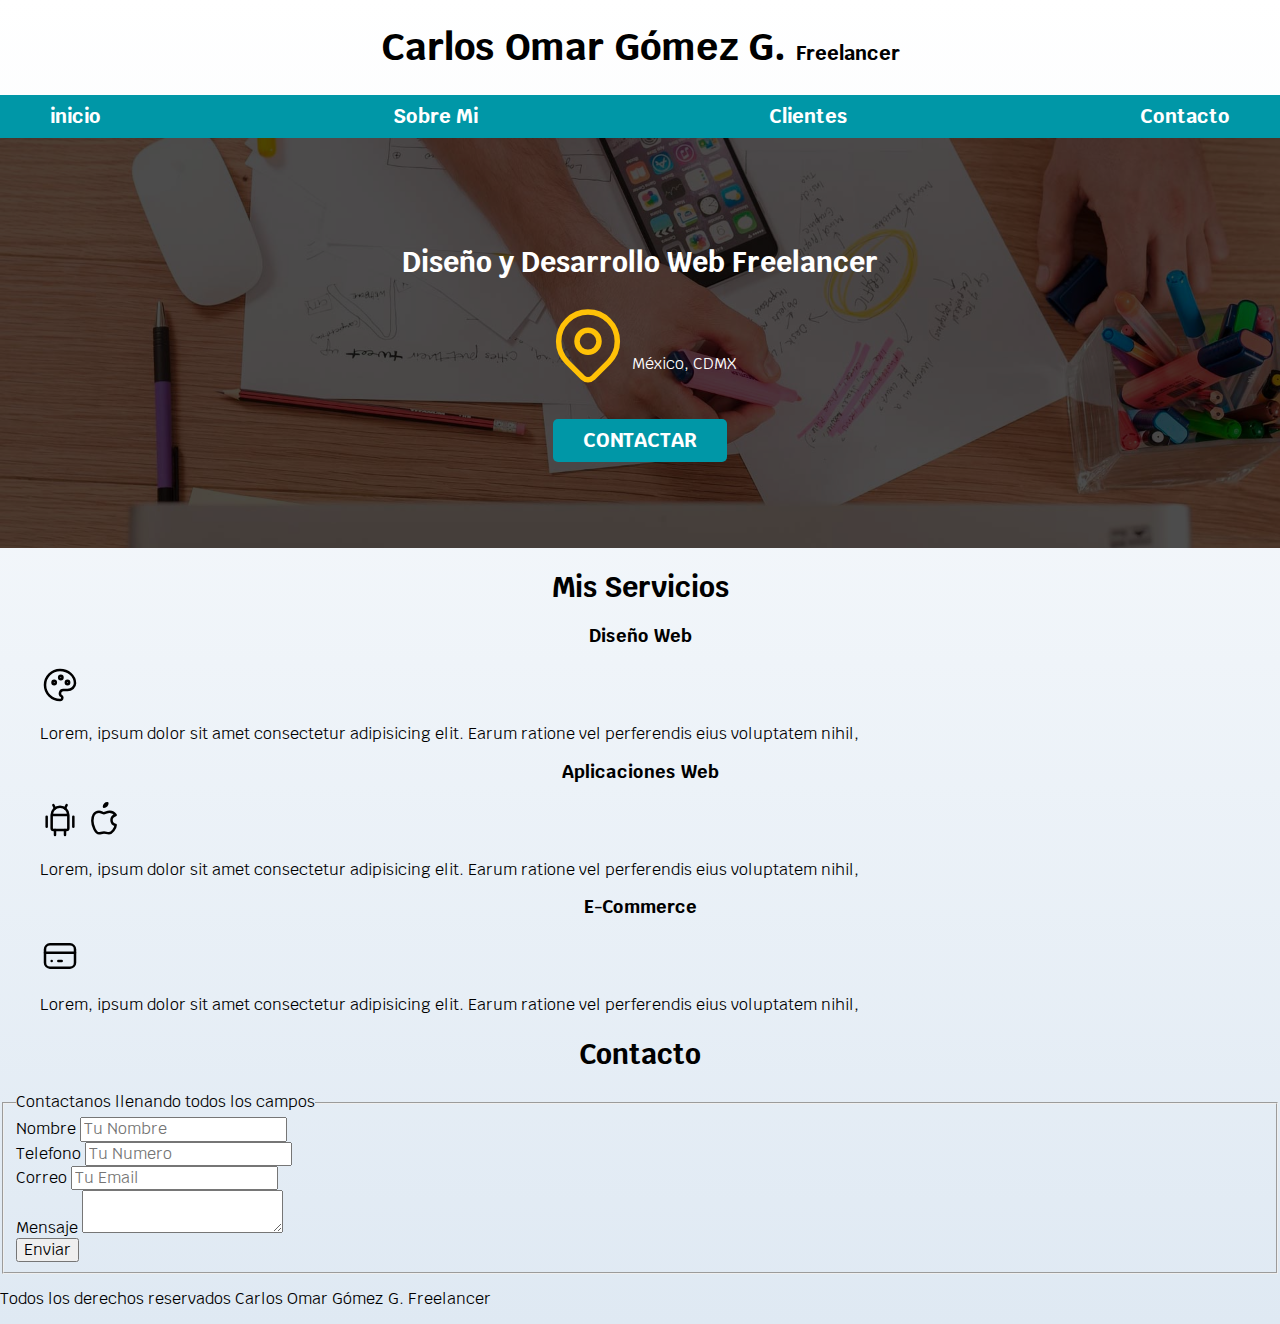
==== index.html @ b13fc424 "se realiza degradados en css" ====
<!DOCTYPE html>
<html lang="en">
<head>
    <meta charset="UTF-8">
    <meta name="viewport" content="width=device-width, initial-scale=1.0">
    <title> Diseño Freelancer </title>
    <link rel="preload" href="css/normalize.css" as="style">
    <link rel="stylesheet" href="css/normalize.css">
    <link rel="stylesheet" href="https://fonts.googleapis.com/css2?family=Krub:wght@400;700&display=swap">
    <link rel="preload" href="css/style.css" as="style">
    <link rel="stylesheet" href="css/style.css">   
</head>
<body>
    <header>
        <h1 class="titulo"> Carlos Omar Gómez G. <span> Freelancer </span> </h1>
    </header>

  <div class="nav-bg">
    <nav class="navegacion-principal contenedor">
        <a href="#">inicio</a>
        <a href="#">Sobre Mi</a>
        <a href="#">Clientes</a>
        <a href="#">Contacto</a>
    </nav>
  </div>  
    
    <section class="hero">
      <div class="contenido-hero">
        <h2 >Diseño y Desarrollo Web <span>Freelancer</span></h2>
           
        <div class="ubicacion">
            <svg xmlns="http://www.w3.org/2000/svg" class="icon icon-tabler icon-tabler-map-pin" width="88" height="88" viewBox="0 0 24 24" stroke-width="1.5" stroke="#ffc107" fill="none" stroke-linecap="round" stroke-linejoin="round">
              <path stroke="none" d="M0 0h24v24H0z" fill="none"/>
              <path d="M9 11a3 3 0 1 0 6 0a3 3 0 0 0 -6 0" />
              <path d="M17.657 16.657l-4.243 4.243a2 2 0 0 1 -2.827 0l-4.244 -4.243a8 8 0 1 1 11.314 0z" />
              </svg>
           <p> México, CDMX</p>
        </div>

        <a class="boton" href="#">Contactar</a>
      </div> <!--.contenido-hero-->
        
    </section>

        <main class="contenedor">
            <section>
                <h2>Mis Servicios</h2>
            </section>
            
            <section>   
                <h3>Diseño Web</h3>
                <svg xmlns="http://www.w3.org/2000/svg" class="icon icon-tabler icon-tabler-palette" width="40" height="40" viewBox="0 0 24 24" stroke-width="1.5" stroke="#000000" fill="none" stroke-linecap="round" stroke-linejoin="round">
                    <path stroke="none" d="M0 0h24v24H0z" fill="none"/>
                    <path d="M12 21a9 9 0 0 1 0 -18c4.97 0 9 3.582 9 8c0 1.06 -.474 2.078 -1.318 2.828c-.844 .75 -1.989 1.172 -3.182 1.172h-2.5a2 2 0 0 0 -1 3.75a1.3 1.3 0 0 1 -1 2.25" />
                    <path d="M8.5 10.5m-1 0a1 1 0 1 0 2 0a1 1 0 1 0 -2 0" />
                    <path d="M12.5 7.5m-1 0a1 1 0 1 0 2 0a1 1 0 1 0 -2 0" />
                    <path d="M16.5 10.5m-1 0a1 1 0 1 0 2 0a1 1 0 1 0 -2 0" />
                  </svg>
                <p>Lorem, ipsum dolor sit amet consectetur adipisicing elit. Earum ratione vel perferendis eius voluptatem nihil,</p>
            </section>
    
            <section>
                <h3>Aplicaciones Web</h3>
                <svg xmlns="http://www.w3.org/2000/svg" class="icon icon-tabler icon-tabler-brand-android" width="40" height="40" viewBox="0 0 24 24" stroke-width="1.5" stroke="#000000" fill="none" stroke-linecap="round" stroke-linejoin="round">
                    <path stroke="none" d="M0 0h24v24H0z" fill="none"/>
                    <path d="M4 10l0 6" />
                    <path d="M20 10l0 6" />
                    <path d="M7 9h10v8a1 1 0 0 1 -1 1h-8a1 1 0 0 1 -1 -1v-8a5 5 0 0 1 10 0" />
                    <path d="M8 3l1 2" />
                    <path d="M16 3l-1 2" />
                    <path d="M9 18l0 3" />
                    <path d="M15 18l0 3" />
                  </svg>
                <svg xmlns="http://www.w3.org/2000/svg" class="icon icon-tabler icon-tabler-brand-apple" width="40" height="40" viewBox="0 0 24 24" stroke-width="1.5" stroke="#000000" fill="none" stroke-linecap="round" stroke-linejoin="round">
                    <path stroke="none" d="M0 0h24v24H0z" fill="none"/>
                    <path d="M9 7c-3 0 -4 3 -4 5.5c0 3 2 7.5 4 7.5c1.088 -.046 1.679 -.5 3 -.5c1.312 0 1.5 .5 3 .5s4 -3 4 -5c-.028 -.01 -2.472 -.403 -2.5 -3c-.019 -2.17 2.416 -2.954 2.5 -3c-1.023 -1.492 -2.951 -1.963 -3.5 -2c-1.433 -.111 -2.83 1 -3.5 1c-.68 0 -1.9 -1 -3 -1z" />
                    <path d="M12 4a2 2 0 0 0 2 -2a2 2 0 0 0 -2 2" />
                  </svg>
                <p>Lorem, ipsum dolor sit amet consectetur adipisicing elit. Earum ratione vel perferendis eius voluptatem nihil,</p>
            </section>
        
            <section>
                <h3>E-Commerce</h3>
                <svg xmlns="http://www.w3.org/2000/svg" class="icon icon-tabler icon-tabler-credit-card" width="40" height="40" viewBox="0 0 24 24" stroke-width="1.5" stroke="#000000" fill="none" stroke-linecap="round" stroke-linejoin="round">
                    <path stroke="none" d="M0 0h24v24H0z" fill="none"/>
                    <path d="M3 5m0 3a3 3 0 0 1 3 -3h12a3 3 0 0 1 3 3v8a3 3 0 0 1 -3 3h-12a3 3 0 0 1 -3 -3z" />
                    <path d="M3 10l18 0" />
                    <path d="M7 15l.01 0" />
                    <path d="M11 15l2 0" />
                </svg>
                <p>Lorem, ipsum dolor sit amet consectetur adipisicing elit. Earum ratione vel perferendis eius voluptatem nihil,</p>
            </section>
        </main>

        <section>
            <h2>Contacto</h2>

            <form>
                <fieldset>
                    <legend>Contactanos llenando todos los campos </legend>

                  <div>
                    <label for="">Nombre</label>
                    <input type="text" placeholder="Tu Nombre">
                  </div>  

                  <div>
                    <label for="">Telefono</label>
                    <input type="tel" placeholder="Tu Numero">
                  </div>
                    
                  <div>
                    <label for="">Correo</label>
                    <input type="email" placeholder="Tu Email">
                  </div>
                    
                  <div>
                    <label for="">Mensaje</label>
                    <textarea name="" id="" cols="" rows=""></textarea>
                  </div>
                    
                  <div>
                    <input type="submit" value="Enviar">
                  </div> 

                </fieldset>
            </form>
        </section>
 
        <footer>
            <p>Todos los derechos reservados Carlos Omar Gómez G. Freelancer</p>
        </footer>
    
</body>
</html>
---- css/style.css ----
:root {
    --blanco: #ffffff;
    --oscuro: #212121;
    --primario: #ffc107;
    --secundario:#0097a7;
    --gris:#757575;
    --grisClaro:#dfe9f3;
    
}
/* Globales*/
html {
    font-size: 62.5%;
    box-sizing: border-box; /* Hack para Box Model*/
}
*, *:before, *:after {
    box-sizing: inherit;
    }

body {
    font-size: 16px;
    font-family: 'Krub', sans-serif;
    background-image: linear-gradient(to top, var(--grisClaro) 0%, var(--blanco)100% );
}

.contenedor {
    max-width: 120rem;
    margin: 0 auto 0 auto;
}

.boton {
    background-color: var(--secundario);
    color: var(--blanco);
    padding: 1rem 3rem;
    margin-top: 3rem;
    font-size: 2rem;
    text-decoration: none;
    text-transform: uppercase;
    font-weight: bold;
    border-radius: .5rem;
    width: 90%;
    text-align: center;
}

@media (min-width: 768px) {
    .boton {
        width:auto ;
    }
}

/*Tipografia */

h1 {
    font-size: 3.8rem;
}

h2 {
    font-size: 2.8rem;
}

h3 {
    font-size: 1.8rem;
}
h1, h2, h3 {
    text-align:center;
}
/* Titulos*/

.titulo span {
    font-size: 2rem;
}

/* Navegacion Principal*/

.nav-bg {
    background-color: var(--secundario);
}
.navegacion-principal {
    /* padding:1rem; */
    display: flex;
    /* flex-direction: row; */
    flex-direction: column;  
}
@media (min-width: 768px) {
    .navegacion-principal{
        flex-direction: row;
        justify-content: space-between;
    }
}
.navegacion-principal a {
    display: block;
    text-align: center;
   color: var(--blanco);
   text-decoration: none;
   font-size: 2rem;
   font-weight: 700;
   padding:1rem;
}
.navegacion-principal a:hover {
    background-color: var(--primario);
    color: var(--oscuro);  
}

/* Hero*/

.hero { 
    background-image: url(../img/hero.jpg);
    background-repeat: no-repeat;
    background-size: cover;
    height: 410px;
    position: relative;
}
.contenido-hero{
    position: absolute;
    background-color: rgba( 0, 0, 0, .7);  /** anterior **/
    background-color: rgb(0 0 0 / 70%);
    width: 100%;
    height: 100%;

    display: flex;
    flex-direction: column;
    align-items: center;
    justify-content: center;
} 

.contenido-hero h2,
.contenido-hero p {
    color: var(--blanco);
}

.contenido-hero .ubicacion {
    display: flex;
    align-items: flex-end;
}
---- css/style.css ----
:root {
    --blanco: #ffffff;
    --oscuro: #212121;
    --primario: #ffc107;
    --secundario:#0097a7;
    --gris:#757575;
    --grisClaro:#dfe9f3;
    
}
/* Globales*/
html {
    font-size: 62.5%;
    box-sizing: border-box; /* Hack para Box Model*/
}
*, *:before, *:after {
    box-sizing: inherit;
    }

body {
    font-size: 16px;
    font-family: 'Krub', sans-serif;
    background-image: linear-gradient(to top, var(--grisClaro) 0%, var(--blanco)100% );
}

.contenedor {
    max-width: 120rem;
    margin: 0 auto 0 auto;
}

.boton {
    background-color: var(--secundario);
    color: var(--blanco);
    padding: 1rem 3rem;
    margin-top: 3rem;
    font-size: 2rem;
    text-decoration: none;
    text-transform: uppercase;
    font-weight: bold;
    border-radius: .5rem;
    width: 90%;
    text-align: center;
}

@media (min-width: 768px) {
    .boton {
        width:auto ;
    }
}

/*Tipografia */

h1 {
    font-size: 3.8rem;
}

h2 {
    font-size: 2.8rem;
}

h3 {
    font-size: 1.8rem;
}
h1, h2, h3 {
    text-align:center;
}
/* Titulos*/

.titulo span {
    font-size: 2rem;
}

/* Navegacion Principal*/

.nav-bg {
    background-color: var(--secundario);
}
.navegacion-principal {
    /* padding:1rem; */
    display: flex;
    /* flex-direction: row; */
    flex-direction: column;  
}
@media (min-width: 768px) {
    .navegacion-principal{
        flex-direction: row;
        justify-content: space-between;
    }
}
.navegacion-principal a {
    display: block;
    text-align: center;
   color: var(--blanco);
   text-decoration: none;
   font-size: 2rem;
   font-weight: 700;
   padding:1rem;
}
.navegacion-principal a:hover {
    background-color: var(--primario);
    color: var(--oscuro);  
}

/* Hero*/

.hero { 
    background-image: url(../img/hero.jpg);
    background-repeat: no-repeat;
    background-size: cover;
    height: 410px;
    position: relative;
}
.contenido-hero{
    position: absolute;
    background-color: rgba( 0, 0, 0, .7);  /** anterior **/
    background-color: rgb(0 0 0 / 70%);
    width: 100%;
    height: 100%;

    display: flex;
    flex-direction: column;
    align-items: center;
    justify-content: center;
} 

.contenido-hero h2,
.contenido-hero p {
    color: var(--blanco);
}

.contenido-hero .ubicacion {
    display: flex;
    align-items: flex-end;
}
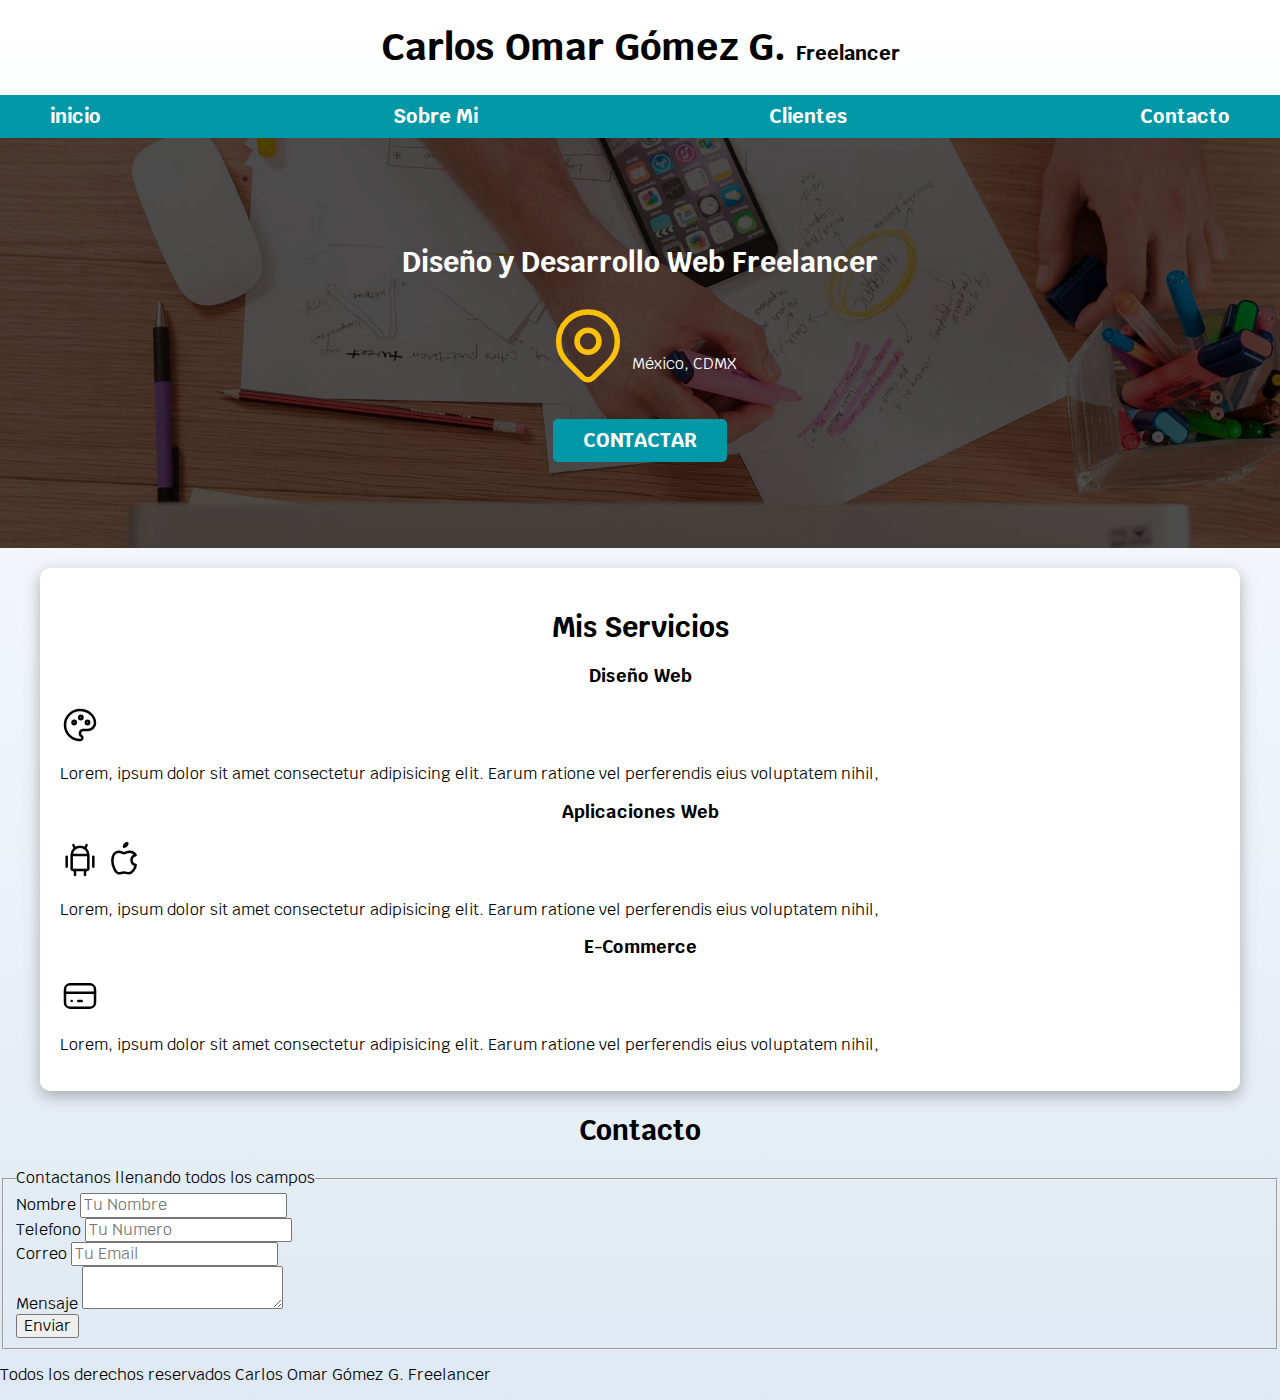
==== commit d7c56289: "sombra servicios" ====
--- a/index.html
+++ b/index.html
@@ -42,7 +42,7 @@
         
     </section>
 
-        <main class="contenedor">
+        <main class="contenedor sombra">
             <section>
                 <h2>Mis Servicios</h2>
             </section>
--- a/css/style.css
+++ b/css/style.css
@@ -45,6 +45,17 @@
     .boton {
         width:auto ;
     }
+}
+
+.sombra {
+    -webkit-box-shadow: 0px 5px 15px 0px rgba(112,112,112,0.54); /* navegador chrome no afecta si quitamos este codigo */
+    -moz-box-shadow: 0px 5px 15px 0px rgba(112,112,112,0.54);   /*navegador fire-fox si checamos los valores de soporte */
+    box-shadow: 0px 5px 15px 0px rgba(112,112,112,0.54);
+    background-color: var(--blanco);
+    padding: 2rem;
+    border-radius: 1rem;
+    /*algunos novegadores requieren de prefijos y otros nos, los podemos validar en CAN I USE  ahi podemos validar los soportes de 
+    cada navegador */
 }
 
 /*Tipografia */
@@ -108,6 +119,7 @@
     background-size: cover;
     height: 410px;
     position: relative;
+    margin-bottom: 2rem;
 }
 .contenido-hero{
     position: absolute;
--- a/css/style.css
+++ b/css/style.css
@@ -45,6 +45,17 @@
     .boton {
         width:auto ;
     }
+}
+
+.sombra {
+    -webkit-box-shadow: 0px 5px 15px 0px rgba(112,112,112,0.54); /* navegador chrome no afecta si quitamos este codigo */
+    -moz-box-shadow: 0px 5px 15px 0px rgba(112,112,112,0.54);   /*navegador fire-fox si checamos los valores de soporte */
+    box-shadow: 0px 5px 15px 0px rgba(112,112,112,0.54);
+    background-color: var(--blanco);
+    padding: 2rem;
+    border-radius: 1rem;
+    /*algunos novegadores requieren de prefijos y otros nos, los podemos validar en CAN I USE  ahi podemos validar los soportes de 
+    cada navegador */
 }
 
 /*Tipografia */
@@ -108,6 +119,7 @@
     background-size: cover;
     height: 410px;
     position: relative;
+    margin-bottom: 2rem;
 }
 .contenido-hero{
     position: absolute;
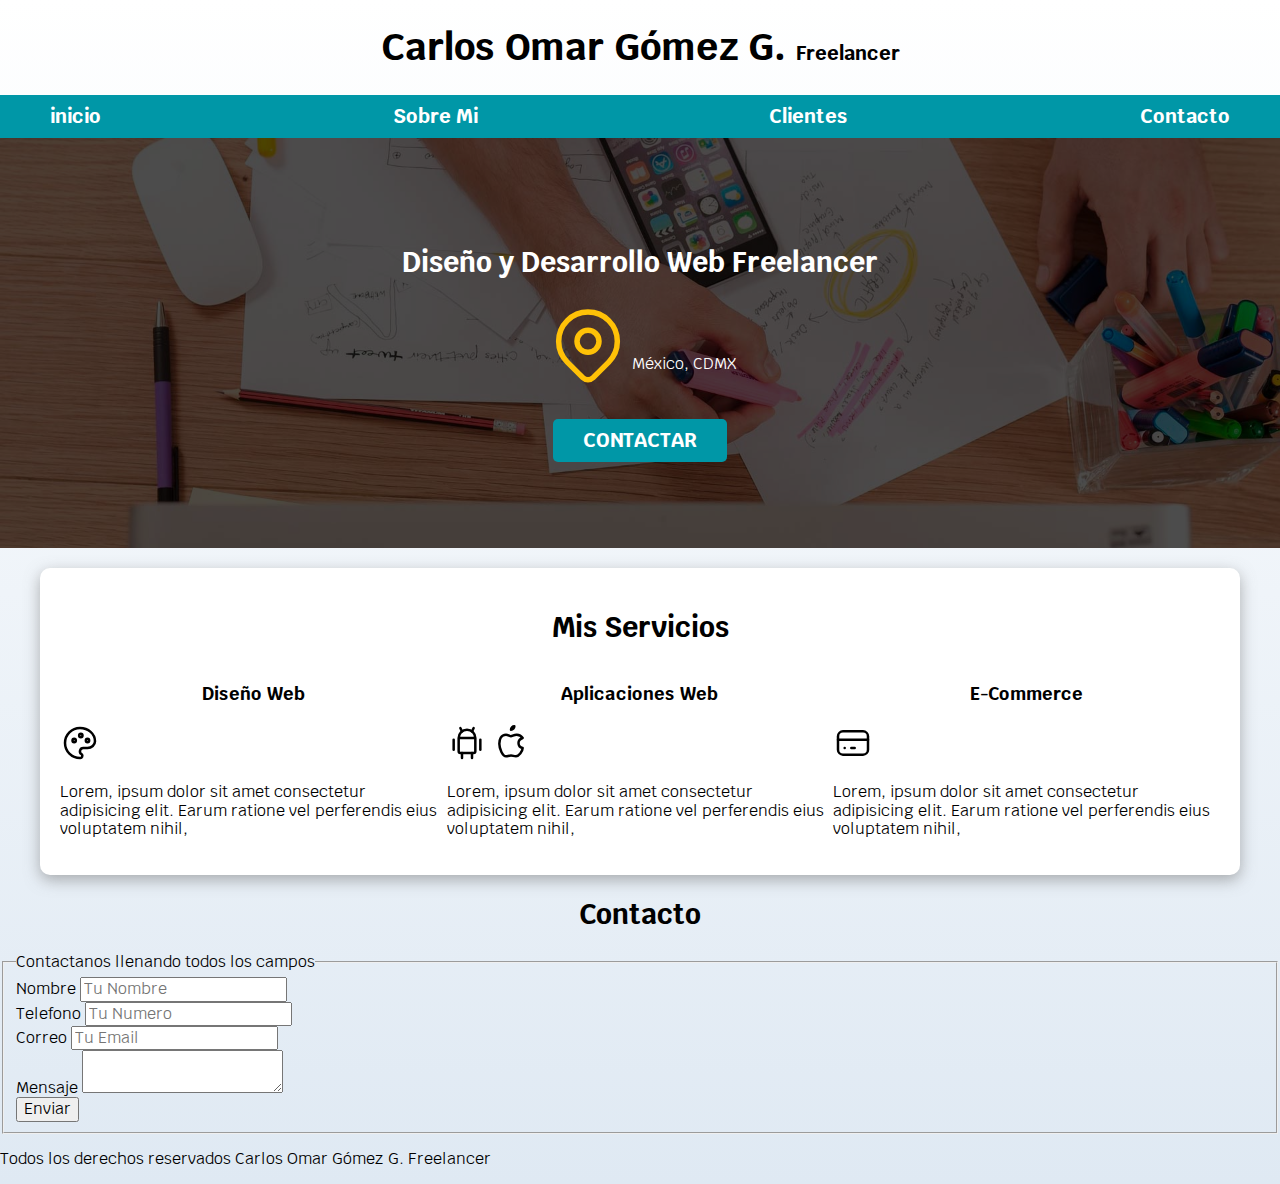
==== commit 9b7d8126: "se crea el css grid" ====
--- a/index.html
+++ b/index.html
@@ -41,12 +41,11 @@
       </div> <!--.contenido-hero-->
         
     </section>
-
+    
         <main class="contenedor sombra">
-            <section>
                 <h2>Mis Servicios</h2>
-            </section>
             
+          <div class="servicios"> 
             <section>   
                 <h3>Diseño Web</h3>
                 <svg xmlns="http://www.w3.org/2000/svg" class="icon icon-tabler icon-tabler-palette" width="40" height="40" viewBox="0 0 24 24" stroke-width="1.5" stroke="#000000" fill="none" stroke-linecap="round" stroke-linejoin="round">
@@ -90,6 +89,8 @@
                 </svg>
                 <p>Lorem, ipsum dolor sit amet consectetur adipisicing elit. Earum ratione vel perferendis eius voluptatem nihil,</p>
             </section>
+          </div> 
+          <!--servicios-->
         </main>
 
         <section>
--- a/css/style.css
+++ b/css/style.css
@@ -144,5 +144,13 @@
     align-items: flex-end;
 }
 
+/*servicios*/
+
+@media (min-width:768px) {
+    .servicios {
+        display: grid;
+        grid-template-columns:repeat(3, 1fr);
+    }
+}
 
 
--- a/css/style.css
+++ b/css/style.css
@@ -144,5 +144,13 @@
     align-items: flex-end;
 }
 
+/*servicios*/
+
+@media (min-width:768px) {
+    .servicios {
+        display: grid;
+        grid-template-columns:repeat(3, 1fr);
+    }
+}
 
 
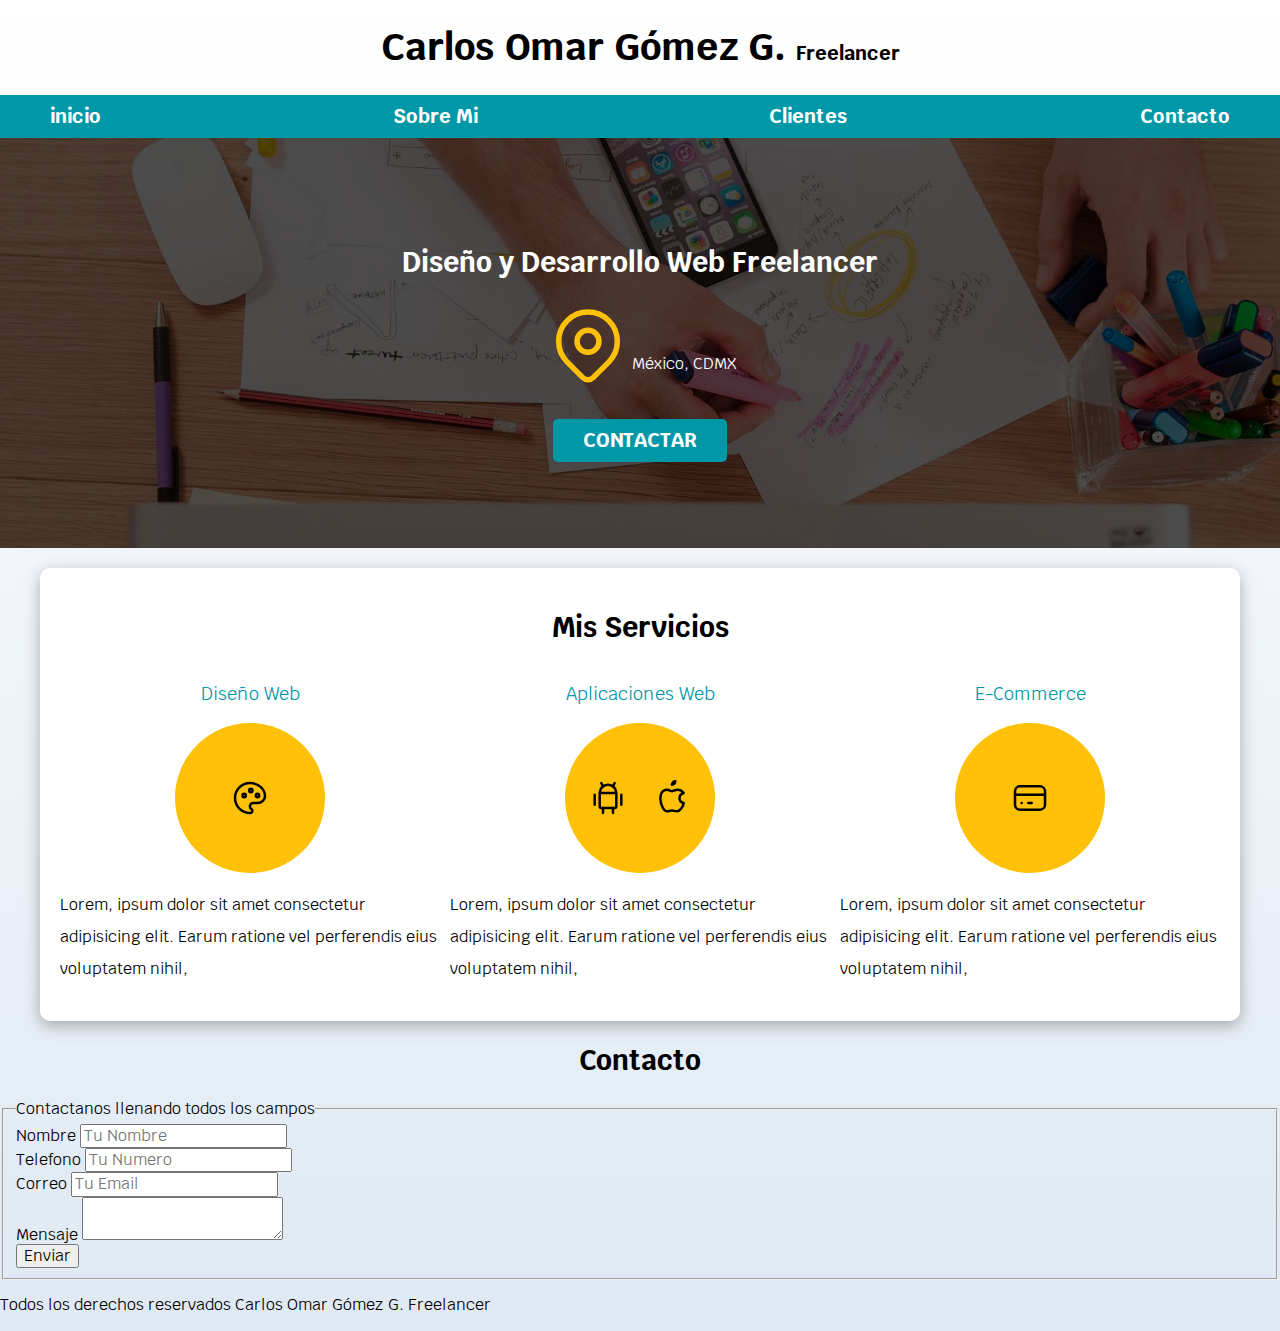
==== commit 732f7dde: "se realizan iconos en seccion de servicios y el fondo" ====
--- a/index.html
+++ b/index.html
@@ -46,51 +46,56 @@
                 <h2>Mis Servicios</h2>
             
           <div class="servicios"> 
-            <section>   
+            <section class="servicio">   
                 <h3>Diseño Web</h3>
-                <svg xmlns="http://www.w3.org/2000/svg" class="icon icon-tabler icon-tabler-palette" width="40" height="40" viewBox="0 0 24 24" stroke-width="1.5" stroke="#000000" fill="none" stroke-linecap="round" stroke-linejoin="round">
-                    <path stroke="none" d="M0 0h24v24H0z" fill="none"/>
-                    <path d="M12 21a9 9 0 0 1 0 -18c4.97 0 9 3.582 9 8c0 1.06 -.474 2.078 -1.318 2.828c-.844 .75 -1.989 1.172 -3.182 1.172h-2.5a2 2 0 0 0 -1 3.75a1.3 1.3 0 0 1 -1 2.25" />
-                    <path d="M8.5 10.5m-1 0a1 1 0 1 0 2 0a1 1 0 1 0 -2 0" />
-                    <path d="M12.5 7.5m-1 0a1 1 0 1 0 2 0a1 1 0 1 0 -2 0" />
-                    <path d="M16.5 10.5m-1 0a1 1 0 1 0 2 0a1 1 0 1 0 -2 0" />
-                  </svg>
+                  <div class="iconos">
+                    <svg xmlns="http://www.w3.org/2000/svg" class="icon icon-tabler icon-tabler-palette" width="40" height="40" viewBox="0 0 24 24" stroke-width="1.5" stroke="#000000" fill="none" stroke-linecap="round" stroke-linejoin="round">
+                      <path stroke="none" d="M0 0h24v24H0z" fill="none"/>
+                      <path d="M12 21a9 9 0 0 1 0 -18c4.97 0 9 3.582 9 8c0 1.06 -.474 2.078 -1.318 2.828c-.844 .75 -1.989 1.172 -3.182 1.172h-2.5a2 2 0 0 0 -1 3.75a1.3 1.3 0 0 1 -1 2.25" />
+                      <path d="M8.5 10.5m-1 0a1 1 0 1 0 2 0a1 1 0 1 0 -2 0" />
+                      <path d="M12.5 7.5m-1 0a1 1 0 1 0 2 0a1 1 0 1 0 -2 0" />
+                      <path d="M16.5 10.5m-1 0a1 1 0 1 0 2 0a1 1 0 1 0 -2 0" />
+                    </svg>
+                  </div>
                 <p>Lorem, ipsum dolor sit amet consectetur adipisicing elit. Earum ratione vel perferendis eius voluptatem nihil,</p>
             </section>
     
-            <section>
+            <section class="servicio">
                 <h3>Aplicaciones Web</h3>
-                <svg xmlns="http://www.w3.org/2000/svg" class="icon icon-tabler icon-tabler-brand-android" width="40" height="40" viewBox="0 0 24 24" stroke-width="1.5" stroke="#000000" fill="none" stroke-linecap="round" stroke-linejoin="round">
-                    <path stroke="none" d="M0 0h24v24H0z" fill="none"/>
-                    <path d="M4 10l0 6" />
-                    <path d="M20 10l0 6" />
-                    <path d="M7 9h10v8a1 1 0 0 1 -1 1h-8a1 1 0 0 1 -1 -1v-8a5 5 0 0 1 10 0" />
-                    <path d="M8 3l1 2" />
-                    <path d="M16 3l-1 2" />
-                    <path d="M9 18l0 3" />
-                    <path d="M15 18l0 3" />
-                  </svg>
-                <svg xmlns="http://www.w3.org/2000/svg" class="icon icon-tabler icon-tabler-brand-apple" width="40" height="40" viewBox="0 0 24 24" stroke-width="1.5" stroke="#000000" fill="none" stroke-linecap="round" stroke-linejoin="round">
-                    <path stroke="none" d="M0 0h24v24H0z" fill="none"/>
-                    <path d="M9 7c-3 0 -4 3 -4 5.5c0 3 2 7.5 4 7.5c1.088 -.046 1.679 -.5 3 -.5c1.312 0 1.5 .5 3 .5s4 -3 4 -5c-.028 -.01 -2.472 -.403 -2.5 -3c-.019 -2.17 2.416 -2.954 2.5 -3c-1.023 -1.492 -2.951 -1.963 -3.5 -2c-1.433 -.111 -2.83 1 -3.5 1c-.68 0 -1.9 -1 -3 -1z" />
-                    <path d="M12 4a2 2 0 0 0 2 -2a2 2 0 0 0 -2 2" />
-                  </svg>
+                <div class="iconos">
+                    <svg xmlns="http://www.w3.org/2000/svg" class="icon icon-tabler icon-tabler-brand-android" width="40" height="40" viewBox="0 0 24 24" stroke-width="1.5" stroke="#000000" fill="none" stroke-linecap="round" stroke-linejoin="round">
+                        <path stroke="none" d="M0 0h24v24H0z" fill="none"/>
+                        <path d="M4 10l0 6" />
+                        <path d="M20 10l0 6" />
+                        <path d="M7 9h10v8a1 1 0 0 1 -1 1h-8a1 1 0 0 1 -1 -1v-8a5 5 0 0 1 10 0" />
+                        <path d="M8 3l1 2" />
+                        <path d="M16 3l-1 2" />
+                        <path d="M9 18l0 3" />
+                        <path d="M15 18l0 3" />
+                      </svg>
+                    <svg xmlns="http://www.w3.org/2000/svg" class="icon icon-tabler icon-tabler-brand-apple" width="40" height="40" viewBox="0 0 24 24" stroke-width="1.5" stroke="#000000" fill="none" stroke-linecap="round" stroke-linejoin="round">
+                        <path stroke="none" d="M0 0h24v24H0z" fill="none"/>
+                        <path d="M9 7c-3 0 -4 3 -4 5.5c0 3 2 7.5 4 7.5c1.088 -.046 1.679 -.5 3 -.5c1.312 0 1.5 .5 3 .5s4 -3 4 -5c-.028 -.01 -2.472 -.403 -2.5 -3c-.019 -2.17 2.416 -2.954 2.5 -3c-1.023 -1.492 -2.951 -1.963 -3.5 -2c-1.433 -.111 -2.83 1 -3.5 1c-.68 0 -1.9 -1 -3 -1z" />
+                        <path d="M12 4a2 2 0 0 0 2 -2a2 2 0 0 0 -2 2" />
+                      </svg>
+                </div>
                 <p>Lorem, ipsum dolor sit amet consectetur adipisicing elit. Earum ratione vel perferendis eius voluptatem nihil,</p>
             </section>
         
-            <section>
+            <section class="servicio">
                 <h3>E-Commerce</h3>
-                <svg xmlns="http://www.w3.org/2000/svg" class="icon icon-tabler icon-tabler-credit-card" width="40" height="40" viewBox="0 0 24 24" stroke-width="1.5" stroke="#000000" fill="none" stroke-linecap="round" stroke-linejoin="round">
-                    <path stroke="none" d="M0 0h24v24H0z" fill="none"/>
-                    <path d="M3 5m0 3a3 3 0 0 1 3 -3h12a3 3 0 0 1 3 3v8a3 3 0 0 1 -3 3h-12a3 3 0 0 1 -3 -3z" />
-                    <path d="M3 10l18 0" />
-                    <path d="M7 15l.01 0" />
-                    <path d="M11 15l2 0" />
-                </svg>
+                <div class="iconos">
+                  <svg xmlns="http://www.w3.org/2000/svg" class="icon icon-tabler icon-tabler-credit-card" width="40" height="40" viewBox="0 0 24 24" stroke-width="1.5" stroke="#000000" fill="none" stroke-linecap="round" stroke-linejoin="round">
+                      <path stroke="none" d="M0 0h24v24H0z" fill="none"/>
+                      <path d="M3 5m0 3a3 3 0 0 1 3 -3h12a3 3 0 0 1 3 3v8a3 3 0 0 1 -3 3h-12a3 3 0 0 1 -3 -3z" />
+                      <path d="M3 10l18 0" />
+                      <path d="M7 15l.01 0" />
+                      <path d="M11 15l2 0" />
+                  </svg>
+                </div>
                 <p>Lorem, ipsum dolor sit amet consectetur adipisicing elit. Earum ratione vel perferendis eius voluptatem nihil,</p>
             </section>
-          </div> 
-          <!--servicios-->
+          </div> <!--.servicios-->
         </main>
 
         <section>
--- a/css/style.css
+++ b/css/style.css
@@ -150,7 +150,32 @@
     .servicios {
         display: grid;
         grid-template-columns:repeat(3, 1fr);
+        column-gap: 1rem;
     }
 }
 
+.servicio {
+    display: flex;
+    flex-direction: column;
+    align-items: center;
+}
 
+.servicio h3 {
+    color: var(--secundario);
+    font-weight: normal;
+}
+
+.servicio p {
+    line-height: 2;
+}
+
+.servicio .iconos {
+    height: 15rem;
+    width: 15rem;
+    background-color: var(--primario);
+    border-radius: 50%;
+    display: flex;
+    justify-content: space-evenly;
+    align-items: center;
+
+}--- a/css/style.css
+++ b/css/style.css
@@ -150,7 +150,32 @@
     .servicios {
         display: grid;
         grid-template-columns:repeat(3, 1fr);
+        column-gap: 1rem;
     }
 }
 
+.servicio {
+    display: flex;
+    flex-direction: column;
+    align-items: center;
+}
 
+.servicio h3 {
+    color: var(--secundario);
+    font-weight: normal;
+}
+
+.servicio p {
+    line-height: 2;
+}
+
+.servicio .iconos {
+    height: 15rem;
+    width: 15rem;
+    background-color: var(--primario);
+    border-radius: 50%;
+    display: flex;
+    justify-content: space-evenly;
+    align-items: center;
+
+}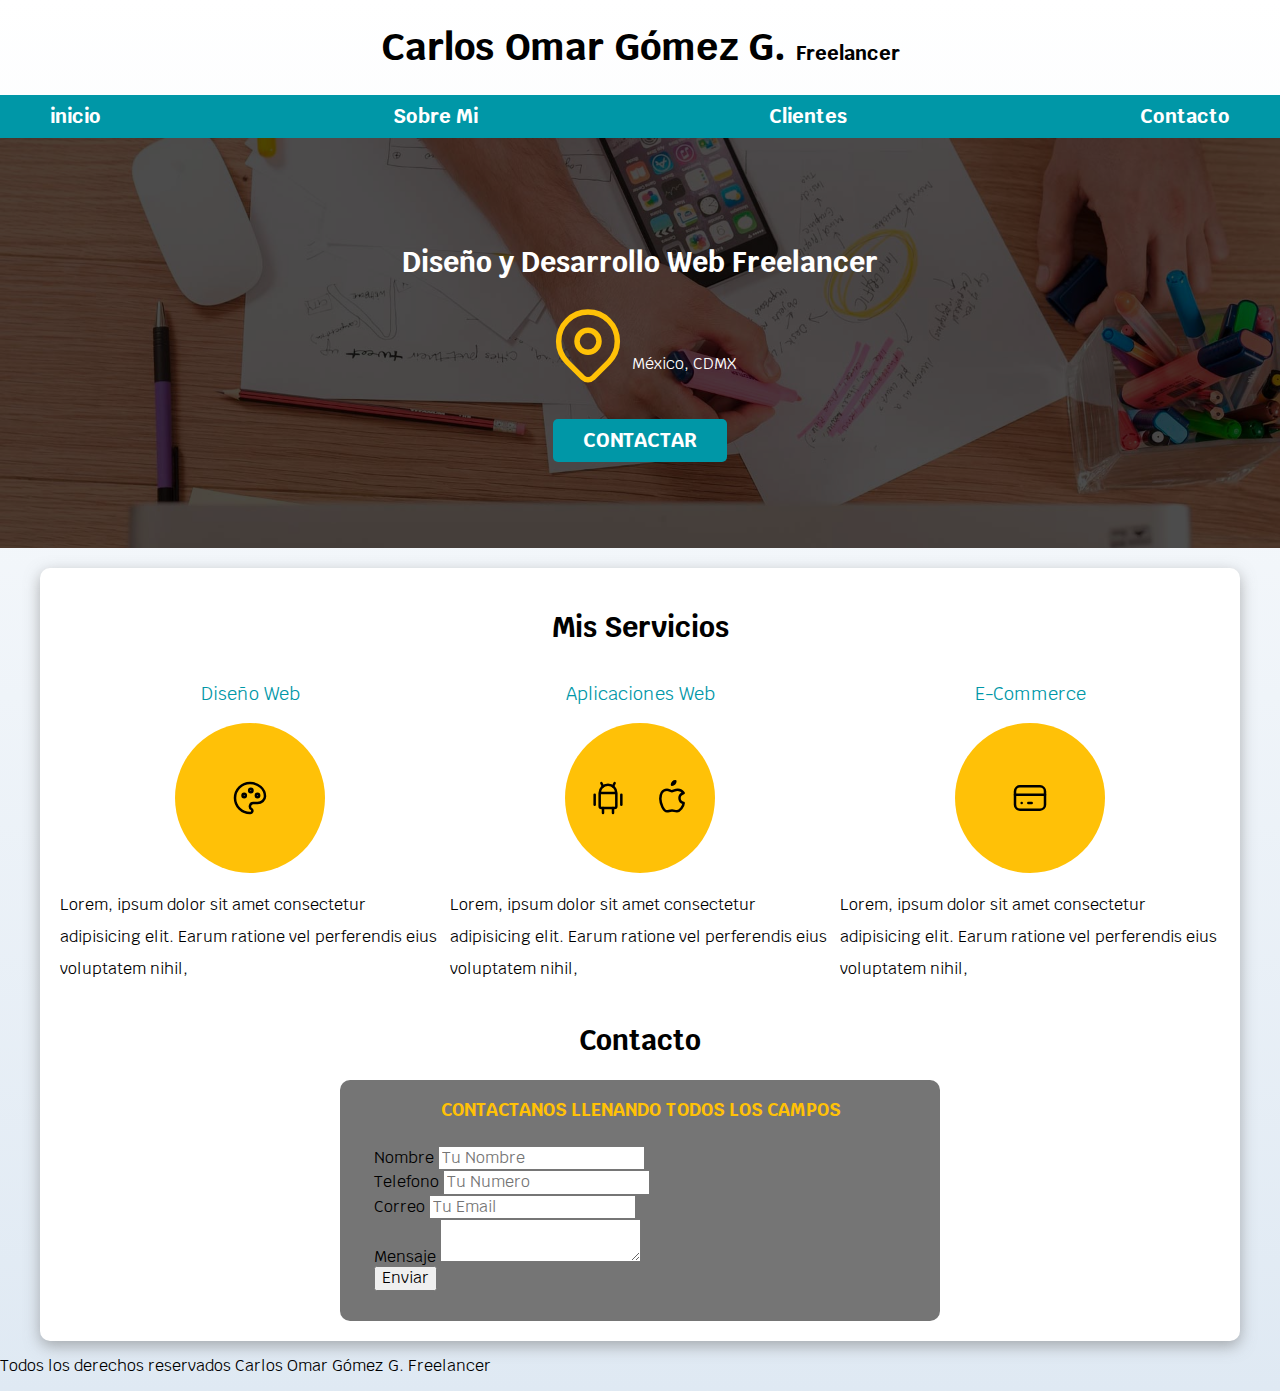
==== commit 59bb30f6: "seccion de contacto" ====
--- a/index.html
+++ b/index.html
@@ -36,8 +36,8 @@
               </svg>
            <p> México, CDMX</p>
         </div>
-
-        <a class="boton" href="#">Contactar</a>
+          
+          <a class="boton" href="#">Contactar</a>
       </div> <!--.contenido-hero-->
         
     </section>
@@ -96,43 +96,45 @@
                 <p>Lorem, ipsum dolor sit amet consectetur adipisicing elit. Earum ratione vel perferendis eius voluptatem nihil,</p>
             </section>
           </div> <!--.servicios-->
-        </main>
+        
 
-        <section>
-            <h2>Contacto</h2>
+          <section>
+            
+              <h2>Contacto</h2>
 
-            <form>
-                <fieldset>
-                    <legend>Contactanos llenando todos los campos </legend>
+              <form class="formulario">
+                  <fieldset>
+                      <legend>Contactanos llenando todos los campos </legend>
 
-                  <div>
-                    <label for="">Nombre</label>
-                    <input type="text" placeholder="Tu Nombre">
-                  </div>  
+                      <div class="contenedor-campos">
+                            <div>
+                              <label for="">Nombre</label>
+                              <input type="text" placeholder="Tu Nombre">
+                            </div>  
 
-                  <div>
-                    <label for="">Telefono</label>
-                    <input type="tel" placeholder="Tu Numero">
-                  </div>
-                    
-                  <div>
-                    <label for="">Correo</label>
-                    <input type="email" placeholder="Tu Email">
-                  </div>
-                    
-                  <div>
-                    <label for="">Mensaje</label>
-                    <textarea name="" id="" cols="" rows=""></textarea>
-                  </div>
-                    
-                  <div>
-                    <input type="submit" value="Enviar">
-                  </div> 
+                            <div>
+                              <label for="">Telefono</label>
+                              <input type="tel" placeholder="Tu Numero">
+                            </div>
+                              
+                            <div>
+                              <label for="">Correo</label>
+                              <input type="email" placeholder="Tu Email">
+                            </div>
+                              
+                            <div>
+                              <label for="">Mensaje</label>
+                              <textarea name="" id="" cols="" rows=""></textarea>
+                            </div>  
+                      </div> <!--Este es el contenedor de los campos-->
+                      <div>
+                        <input type="submit" value="Enviar">
+                      </div> 
 
-                </fieldset>
-            </form>
-        </section>
- 
+                  </fieldset>
+              </form>
+          </section>
+        </main>  
         <footer>
             <p>Todos los derechos reservados Carlos Omar Gómez G. Freelancer</p>
         </footer>
--- a/css/style.css
+++ b/css/style.css
@@ -177,5 +177,27 @@
     display: flex;
     justify-content: space-evenly;
     align-items: center;
-
+}
+
+/* contacto */
+
+.formulario {
+    background-color: var(--gris);
+    width: min(60rem, 100%); /* Utiliza el valor mas pequeño*/
+    margin: 0 auto;
+    padding: 2rem;
+    border-radius: 1rem;
+}
+
+.formulario fieldset {
+    border: none;
+}
+
+.formulario legend {
+    text-align: center;
+    font-size: 1.8rem;
+    text-transform: uppercase;
+    font-weight: 700;
+    margin-bottom: 2rem;
+    color: var(--primario);
 }--- a/css/style.css
+++ b/css/style.css
@@ -177,5 +177,27 @@
     display: flex;
     justify-content: space-evenly;
     align-items: center;
-
+}
+
+/* contacto */
+
+.formulario {
+    background-color: var(--gris);
+    width: min(60rem, 100%); /* Utiliza el valor mas pequeño*/
+    margin: 0 auto;
+    padding: 2rem;
+    border-radius: 1rem;
+}
+
+.formulario fieldset {
+    border: none;
+}
+
+.formulario legend {
+    text-align: center;
+    font-size: 1.8rem;
+    text-transform: uppercase;
+    font-weight: 700;
+    margin-bottom: 2rem;
+    color: var(--primario);
 }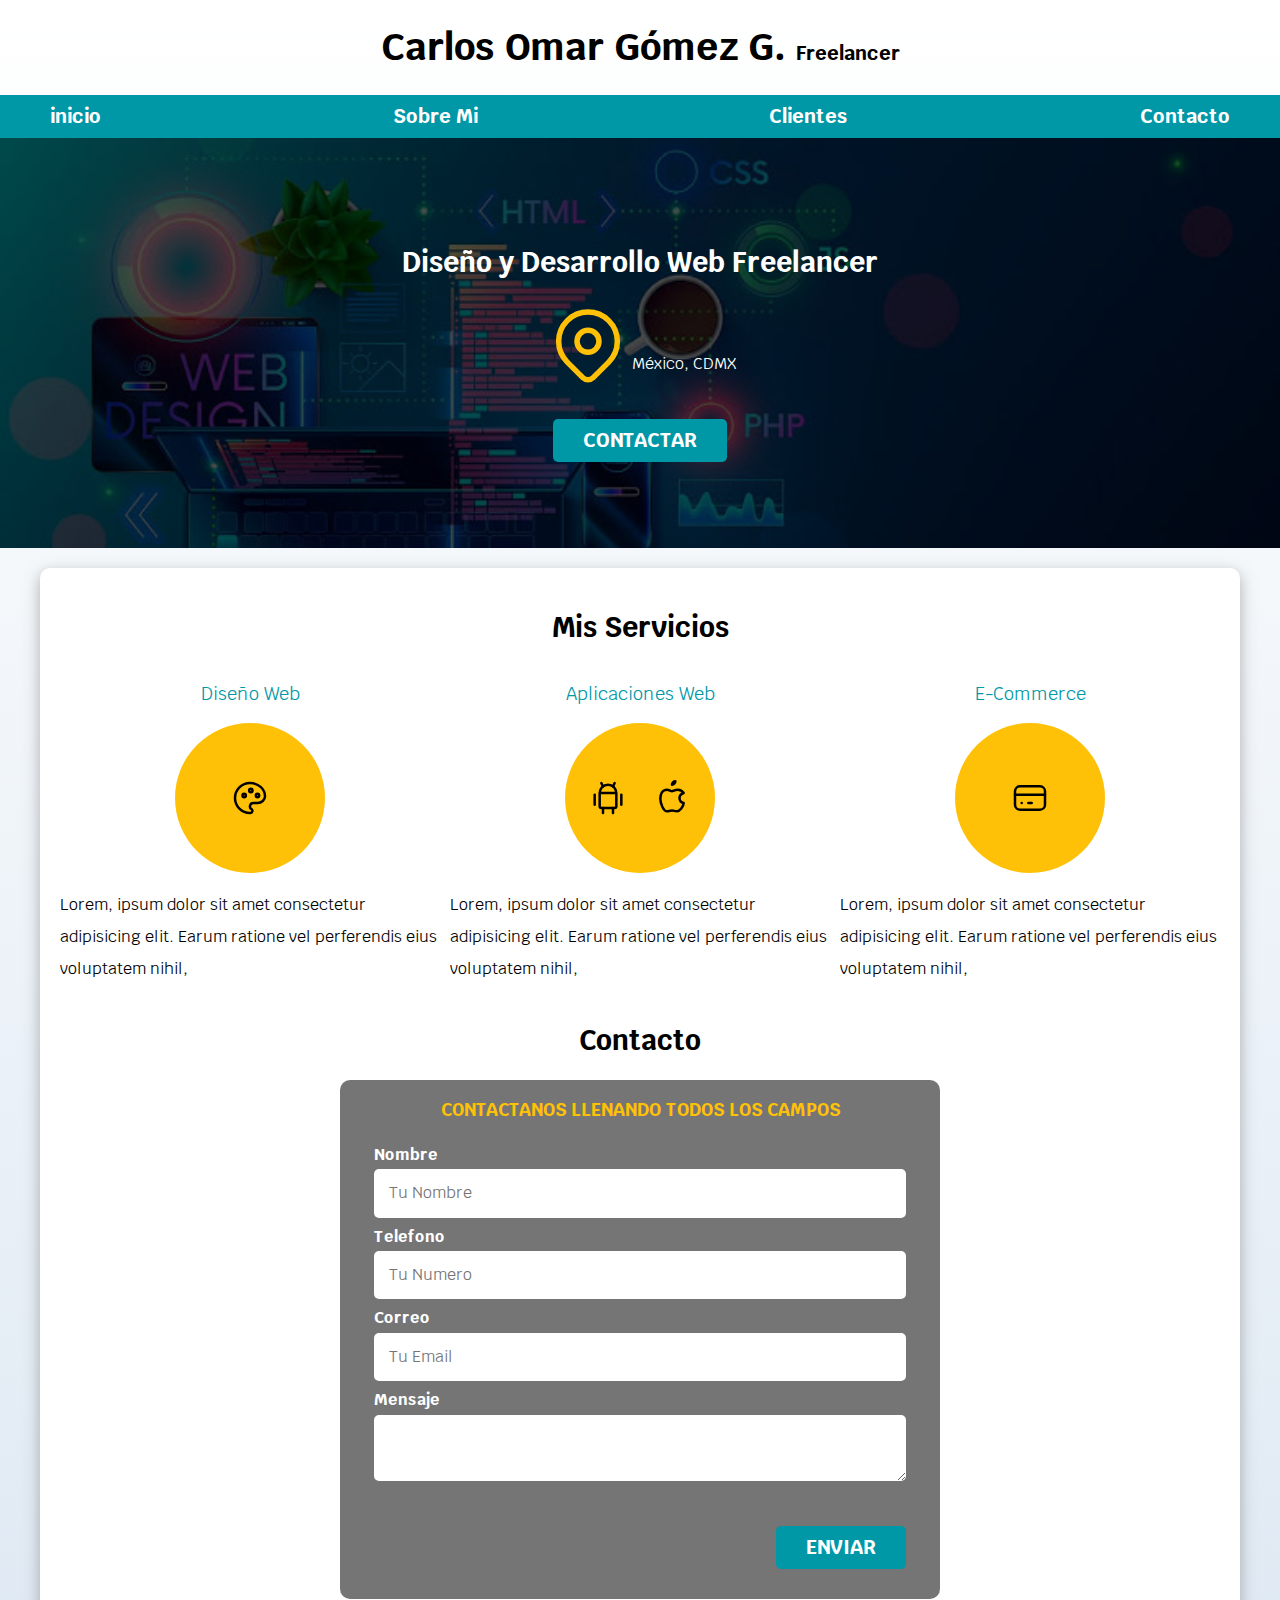
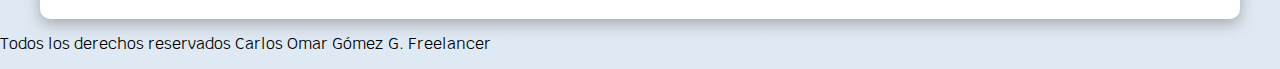
==== commit 9b1e724d: "se  realiza el CSS a los input primera parte" ====
--- a/index.html
+++ b/index.html
@@ -107,28 +107,29 @@
                       <legend>Contactanos llenando todos los campos </legend>
 
                       <div class="contenedor-campos">
-                            <div>
+                            <div class="campo">
                               <label for="">Nombre</label>
-                              <input type="text" placeholder="Tu Nombre">
+                              <input class="input-text" type="text" placeholder="Tu Nombre">
                             </div>  
 
-                            <div>
+                            <div class="campo">
                               <label for="">Telefono</label>
-                              <input type="tel" placeholder="Tu Numero">
+                              <input class="input-text" type="tel" placeholder="Tu Numero">
                             </div>
                               
-                            <div>
+                            <div class="campo">
                               <label for="">Correo</label>
-                              <input type="email" placeholder="Tu Email">
+                              <input class="input-text" type="email" placeholder="Tu Email">
                             </div>
                               
-                            <div>
+                            <div class="campo">
                               <label for="">Mensaje</label>
-                              <textarea name="" id="" cols="" rows=""></textarea>
+                              <textarea class="input-text"></textarea>
                             </div>  
                       </div> <!--Este es el contenedor de los campos-->
-                      <div>
-                        <input type="submit" value="Enviar">
+                      
+                      <div class="alinear-derecha flex">
+                        <input class="boton w-100" type="submit" value="Enviar">
                       </div> 
 
                   </fieldset>
--- a/css/style.css
+++ b/css/style.css
@@ -39,12 +39,17 @@
     border-radius: .5rem;
     width: 90%;
     text-align: center;
+    border: none;
 }
 
 @media (min-width: 768px) {
     .boton {
         width:auto ;
     }
+}
+
+.boton:hover {
+    cursor: pointer;
 }
 
 .sombra {
@@ -80,6 +85,26 @@
     font-size: 2rem;
 }
 
+/* Utilidades*/
+.w-sm-100 {
+    width: 100%;
+}
+
+@media (min-width:768px) {
+    .w-sm-100 {
+        width: auto;
+    }
+}
+
+.flex {
+    display: flex;
+}
+
+.alinear-derecha{
+    justify-content: flex-end;
+}
+
+
 /* Navegacion Principal*/
 
 .nav-bg {
@@ -114,7 +139,7 @@
 /* Hero*/
 
 .hero { 
-    background-image: url(../img/hero.jpg);
+    background-image: url(../img/images\ \(1\).jpeg);
     background-repeat: no-repeat;
     background-size: cover;
     height: 410px;
@@ -200,4 +225,30 @@
     font-weight: 700;
     margin-bottom: 2rem;
     color: var(--primario);
-}+}
+
+/* campo de input*/
+
+.contenedor-campos {
+
+}
+
+.campo {
+    margin-bottom: 1rem;
+}
+
+.campo label {
+    color: var(--blanco);
+    font-weight: bold;
+    margin-bottom: .5rem;
+    display: block;
+}
+
+.input-text {  
+    width: 100%;
+    border: none;
+    padding: 1.5rem;
+    border-radius: .5rem;
+}
+
+
--- a/css/style.css
+++ b/css/style.css
@@ -39,12 +39,17 @@
     border-radius: .5rem;
     width: 90%;
     text-align: center;
+    border: none;
 }
 
 @media (min-width: 768px) {
     .boton {
         width:auto ;
     }
+}
+
+.boton:hover {
+    cursor: pointer;
 }
 
 .sombra {
@@ -80,6 +85,26 @@
     font-size: 2rem;
 }
 
+/* Utilidades*/
+.w-sm-100 {
+    width: 100%;
+}
+
+@media (min-width:768px) {
+    .w-sm-100 {
+        width: auto;
+    }
+}
+
+.flex {
+    display: flex;
+}
+
+.alinear-derecha{
+    justify-content: flex-end;
+}
+
+
 /* Navegacion Principal*/
 
 .nav-bg {
@@ -114,7 +139,7 @@
 /* Hero*/
 
 .hero { 
-    background-image: url(../img/hero.jpg);
+    background-image: url(../img/images\ \(1\).jpeg);
     background-repeat: no-repeat;
     background-size: cover;
     height: 410px;
@@ -200,4 +225,30 @@
     font-weight: 700;
     margin-bottom: 2rem;
     color: var(--primario);
-}+}
+
+/* campo de input*/
+
+.contenedor-campos {
+
+}
+
+.campo {
+    margin-bottom: 1rem;
+}
+
+.campo label {
+    color: var(--blanco);
+    font-weight: bold;
+    margin-bottom: .5rem;
+    display: block;
+}
+
+.input-text {  
+    width: 100%;
+    border: none;
+    padding: 1.5rem;
+    border-radius: .5rem;
+}
+
+
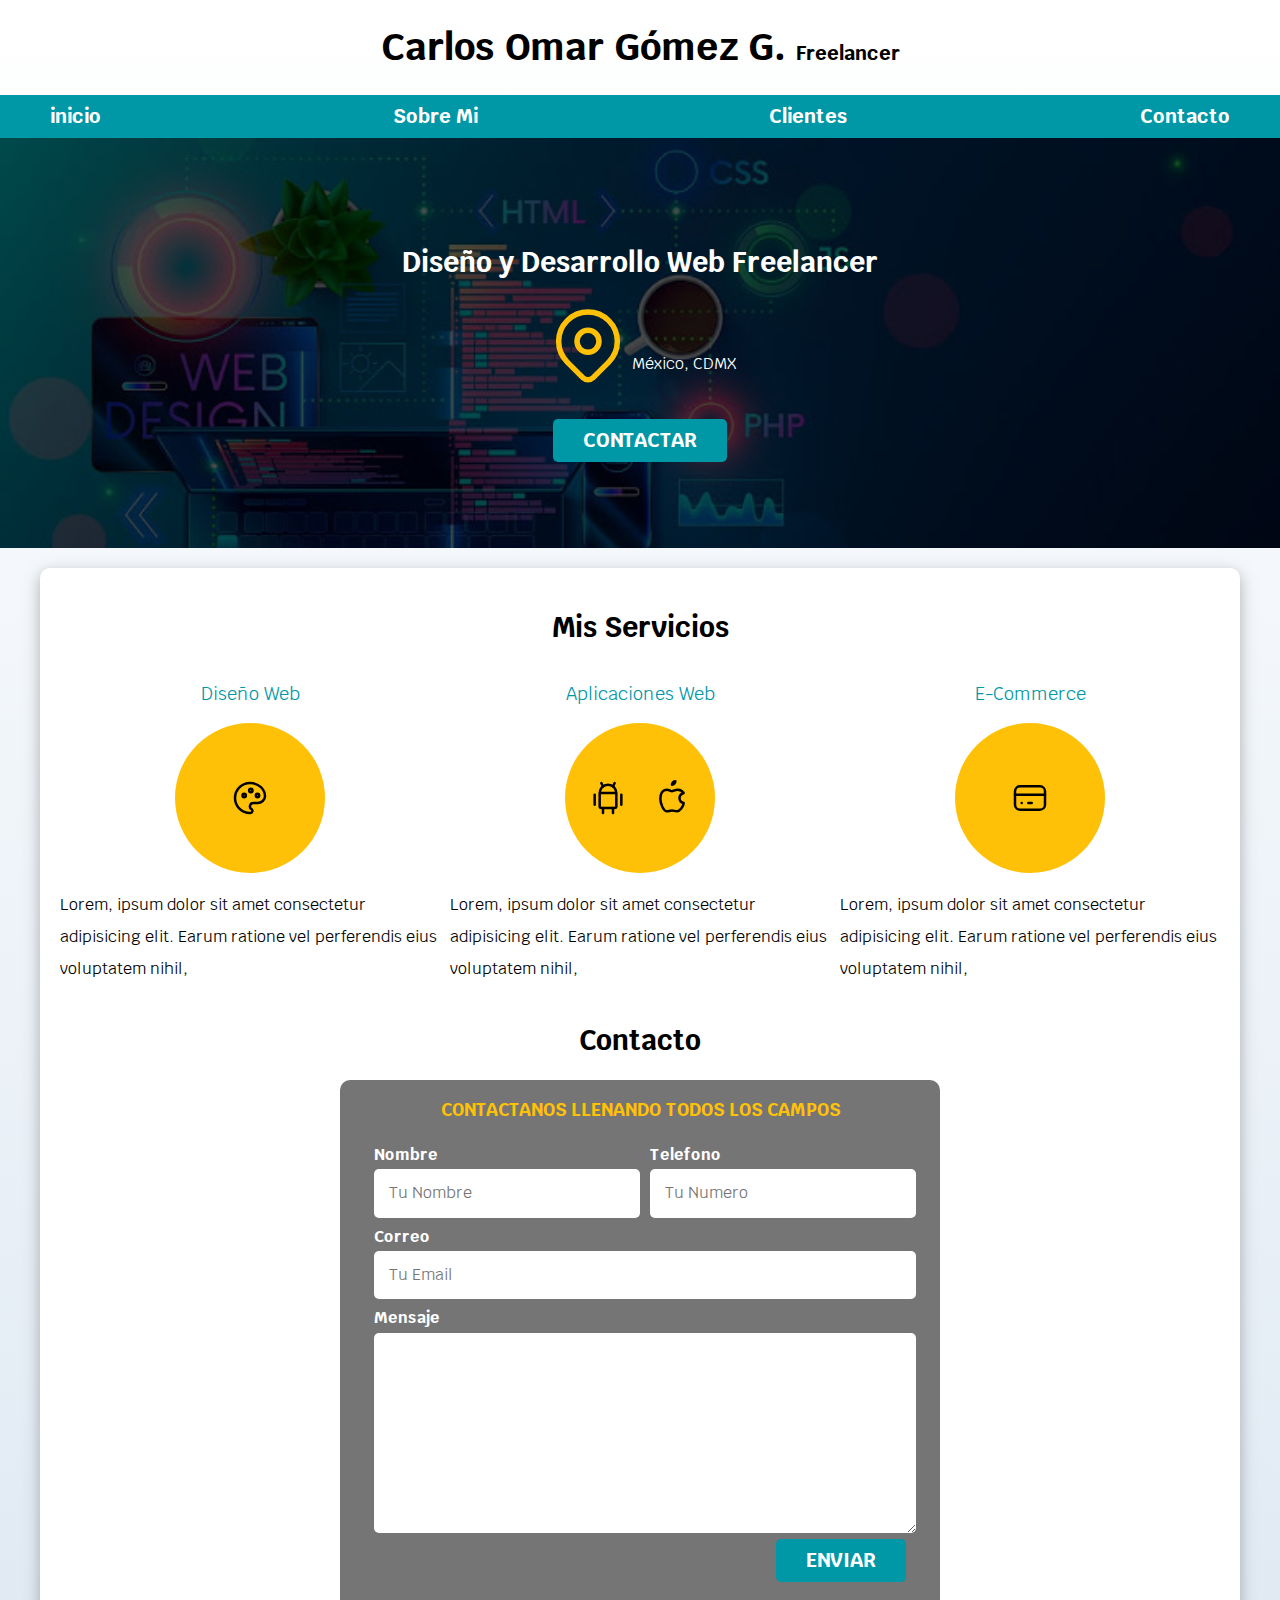
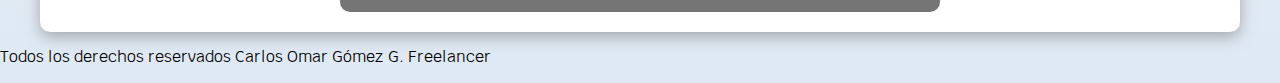
==== commit 1406e388: "posicionando lo inputs 2da parte" ====
--- a/index.html
+++ b/index.html
@@ -117,7 +117,7 @@
                               <input class="input-text" type="tel" placeholder="Tu Numero">
                             </div>
                               
-                            <div class="campo">
+                            <div class="campo ">
                               <label for="">Correo</label>
                               <input class="input-text" type="email" placeholder="Tu Email">
                             </div>
@@ -129,14 +129,14 @@
                       </div> <!--Este es el contenedor de los campos-->
                       
                       <div class="alinear-derecha flex">
-                        <input class="boton w-100" type="submit" value="Enviar">
+                        <input class="boton w-sm-100" type="submit" value="Enviar">
                       </div> 
 
                   </fieldset>
               </form>
           </section>
         </main>  
-        <footer>
+        <footer class="footer">
             <p>Todos los derechos reservados Carlos Omar Gómez G. Freelancer</p>
         </footer>
     
--- a/css/style.css
+++ b/css/style.css
@@ -229,8 +229,18 @@
 
 /* campo de input*/
 
-.contenedor-campos {
-
+@media (min-width: 768px) {
+    .contenedor-campos {
+    display: grid;
+    grid-template-columns: 50% 50%;
+    grid-template-rows: auto auto 20rem;
+     column-gap: 1rem;   
+   }
+
+   .campo:nth-child(3),
+   .campo:nth-child(4) {
+    grid-column: 1 / 3;
+   }
 }
 
 .campo {
@@ -244,6 +254,10 @@
     display: block;
 }
 
+.campo textarea {
+    height: 20rem;
+}
+
 .input-text {  
     width: 100%;
     border: none;
@@ -251,4 +265,5 @@
     border-radius: .5rem;
 }
 
-
+/**/
+
--- a/css/style.css
+++ b/css/style.css
@@ -229,8 +229,18 @@
 
 /* campo de input*/
 
-.contenedor-campos {
-
+@media (min-width: 768px) {
+    .contenedor-campos {
+    display: grid;
+    grid-template-columns: 50% 50%;
+    grid-template-rows: auto auto 20rem;
+     column-gap: 1rem;   
+   }
+
+   .campo:nth-child(3),
+   .campo:nth-child(4) {
+    grid-column: 1 / 3;
+   }
 }
 
 .campo {
@@ -244,6 +254,10 @@
     display: block;
 }
 
+.campo textarea {
+    height: 20rem;
+}
+
 .input-text {  
     width: 100%;
     border: none;
@@ -251,4 +265,5 @@
     border-radius: .5rem;
 }
 
-
+/**/
+
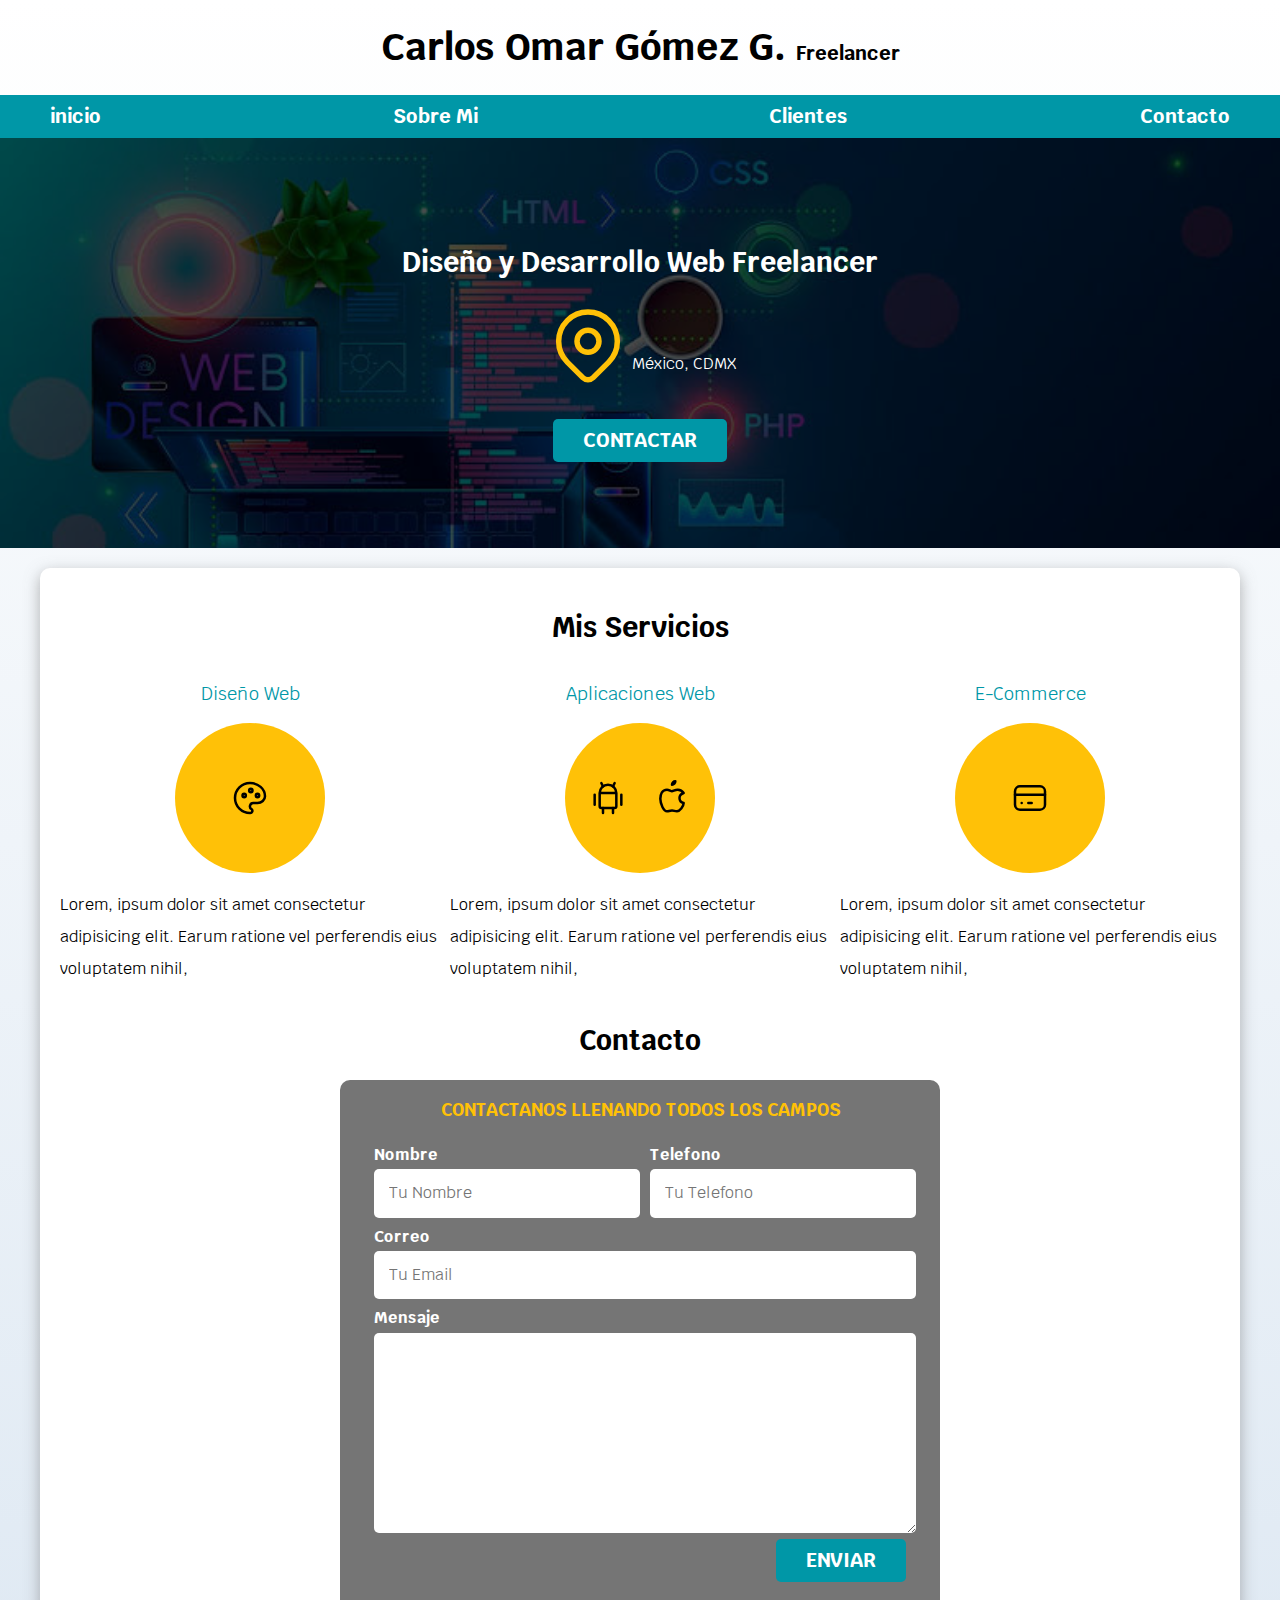
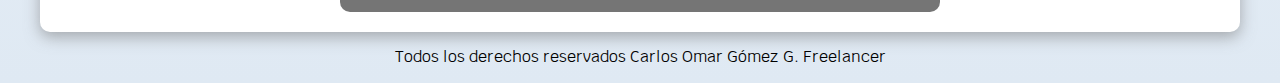
==== commit 490318b3: "proyecto termindo" ====
--- a/index.html
+++ b/index.html
@@ -114,7 +114,7 @@
 
                             <div class="campo">
                               <label for="">Telefono</label>
-                              <input class="input-text" type="tel" placeholder="Tu Numero">
+                              <input class="input-text" type="tel" placeholder="Tu Telefono">
                             </div>
                               
                             <div class="campo ">
--- a/css/style.css
+++ b/css/style.css
@@ -11,10 +11,21 @@
 html {
     font-size: 62.5%;
     box-sizing: border-box; /* Hack para Box Model*/
-}
+    scroll-snap-type: y mandatory;
+}
+
+/*Scroll snap*/
+.servicios, 
+.navegacion-principal,
+.formulario {
+    scroll-snap-align: center;
+    scroll-snap-stop:always ;
+}
+
 *, *:before, *:after {
     box-sizing: inherit;
     }
+    
 
 body {
     font-size: 16px;
@@ -169,6 +180,7 @@
     align-items: flex-end;
 }
 
+
 /*servicios*/
 
 @media (min-width:768px) {
@@ -265,5 +277,8 @@
     border-radius: .5rem;
 }
 
-/**/
-
+/*footer*/
+.footer {
+    text-align: center;
+}
+
--- a/css/style.css
+++ b/css/style.css
@@ -11,10 +11,21 @@
 html {
     font-size: 62.5%;
     box-sizing: border-box; /* Hack para Box Model*/
-}
+    scroll-snap-type: y mandatory;
+}
+
+/*Scroll snap*/
+.servicios, 
+.navegacion-principal,
+.formulario {
+    scroll-snap-align: center;
+    scroll-snap-stop:always ;
+}
+
 *, *:before, *:after {
     box-sizing: inherit;
     }
+    
 
 body {
     font-size: 16px;
@@ -169,6 +180,7 @@
     align-items: flex-end;
 }
 
+
 /*servicios*/
 
 @media (min-width:768px) {
@@ -265,5 +277,8 @@
     border-radius: .5rem;
 }
 
-/**/
-
+/*footer*/
+.footer {
+    text-align: center;
+}
+
